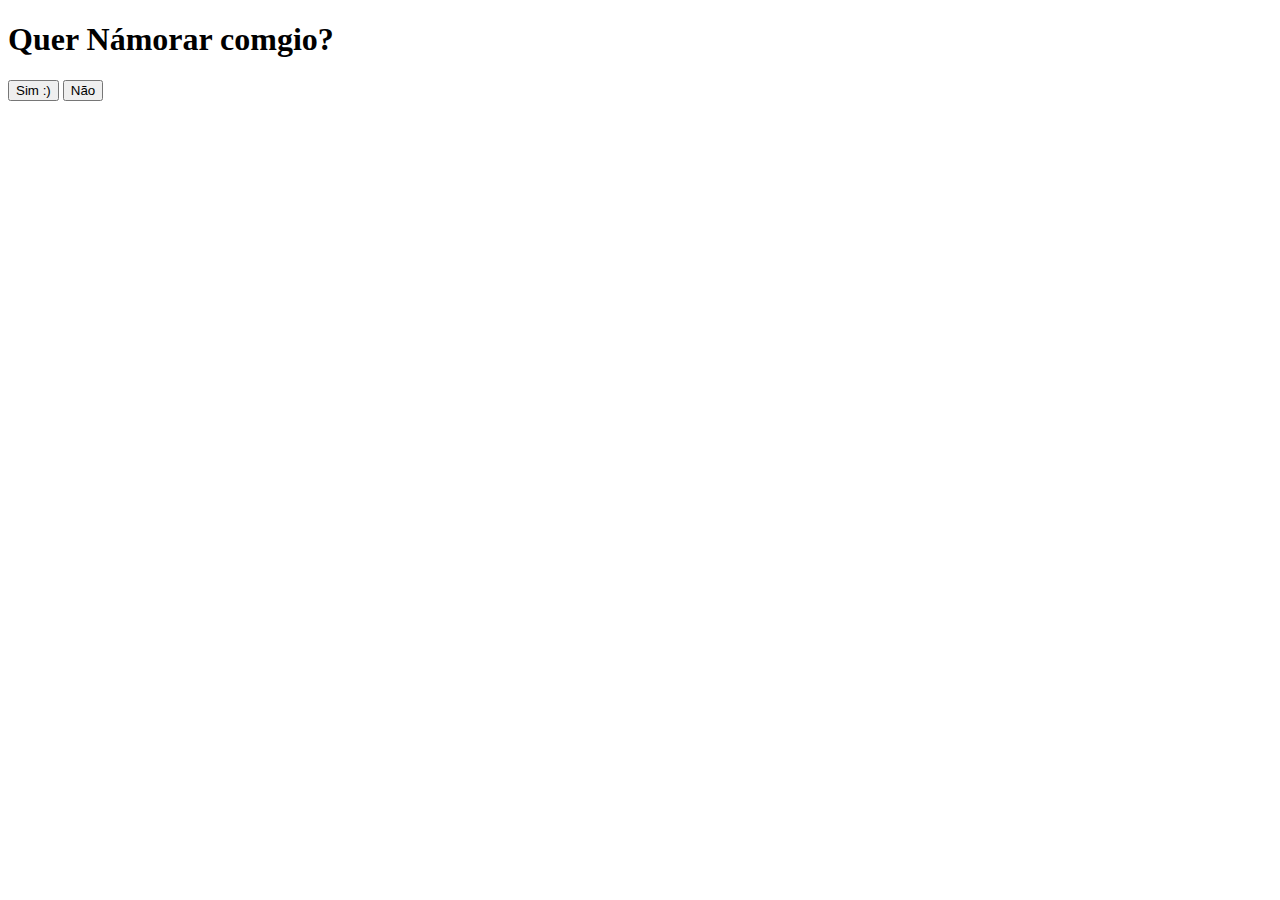
==== index.html @ 18913fb6 "initial commit" ====
<!DOCTYPE html>
<html lang="en">
    <head>
        <meta charset="UTF-8">
        <meta http-equiv="X-UA-Compatible" content="IE=edge">
        <meta name="viewport" content="width=device-width, initial-scale=1.0">
        <link rel="stylesheet" href="style.css">
        <link rel="shortcut icon" href="./favicon/aliança.ico" type="image/x-icon">
        <title>Aceitas?</title>
    </head>
    <body>
        <div>
            <h1>Quer Námorar comgio?</h1>
            <button onclick="window.location.href = './index2.html'">Sim :)</button>

            <button class="Nao" onclick="errado()">Não</button>
        </div>
    </body>
        <script src="./script.js"></script>
</html>
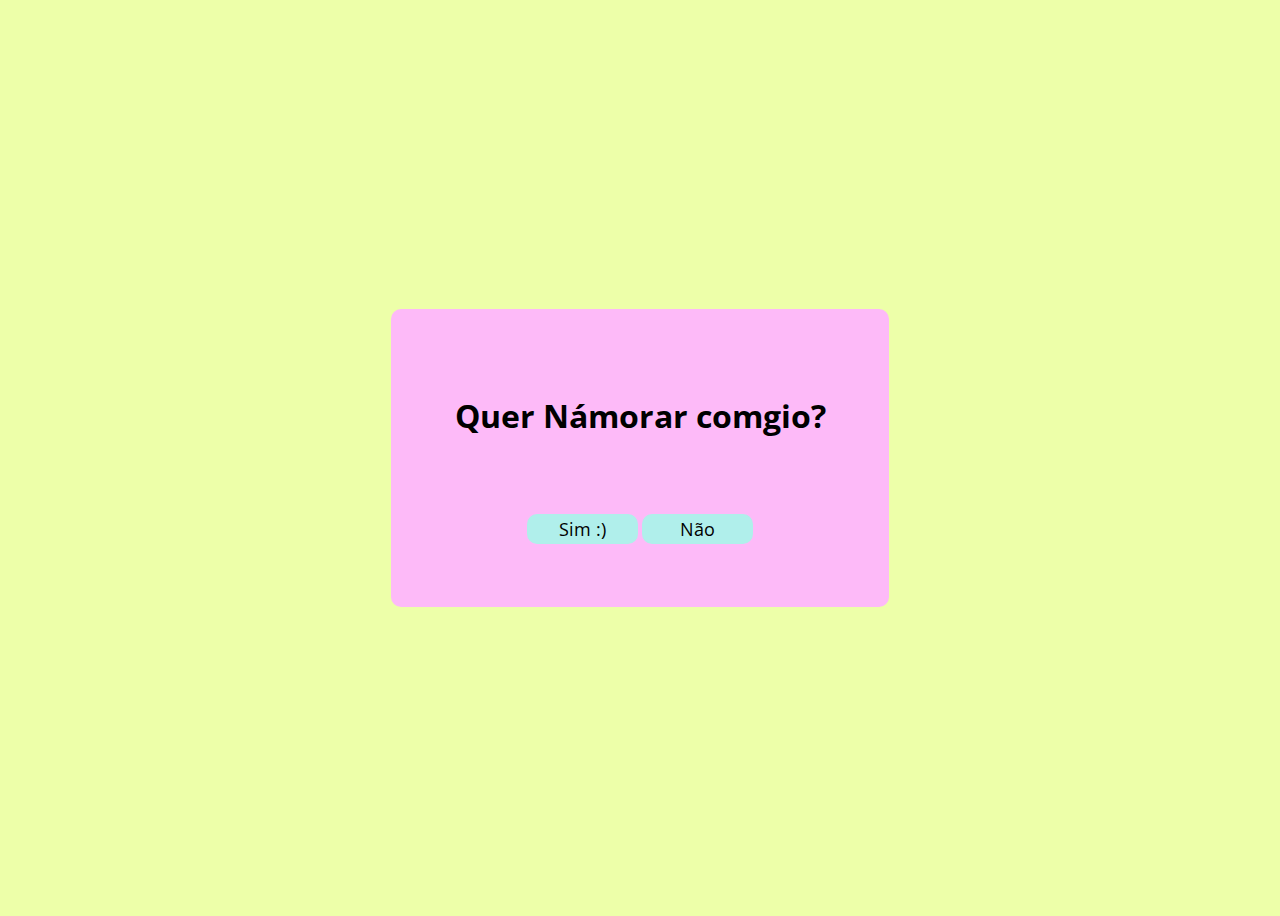
==== commit 8df65017: "fontes" ====
--- a/index.html
+++ b/index.html
@@ -4,8 +4,10 @@
         <meta charset="UTF-8">
         <meta http-equiv="X-UA-Compatible" content="IE=edge">
         <meta name="viewport" content="width=device-width, initial-scale=1.0">
-        <link rel="stylesheet" href="style.css">
+        <link rel="stylesheet" href="Style.css">
         <link rel="shortcut icon" href="./favicon/aliança.ico" type="image/x-icon">
+
+        
         <title>Aceitas?</title>
     </head>
     <body>
@@ -15,6 +17,7 @@
 
             <button class="Nao" onclick="errado()">Não</button>
         </div>
+        
     </body>
         <script src="./script.js"></script>
 </html>--- a/Style.css
+++ b/Style.css
@@ -0,0 +1,33 @@
+@import url('https://fonts.googleapis.com/css2?family=Open+Sans&display=swap');
+
+*{font-family: 'Open Sans', sans-serif;}
+
+
+body{
+    text-align: center;
+    display: flex;
+    justify-content: center;
+    align-items: center;
+    min-height: 100vh;
+    background-color: #EDFFA9;
+
+
+}
+div{
+    background-color:  #FDBAF8 ;
+    padding: 5%;
+    border-radius: 10px;
+}
+
+
+button{
+    margin-top: 15%;
+    border-style: none;
+    cursor: pointer;
+    font-size: large;
+    width: 30%;
+    height: 30px;
+    background-color: #B0EFEB;
+    border-radius: 10px;
+}
+
